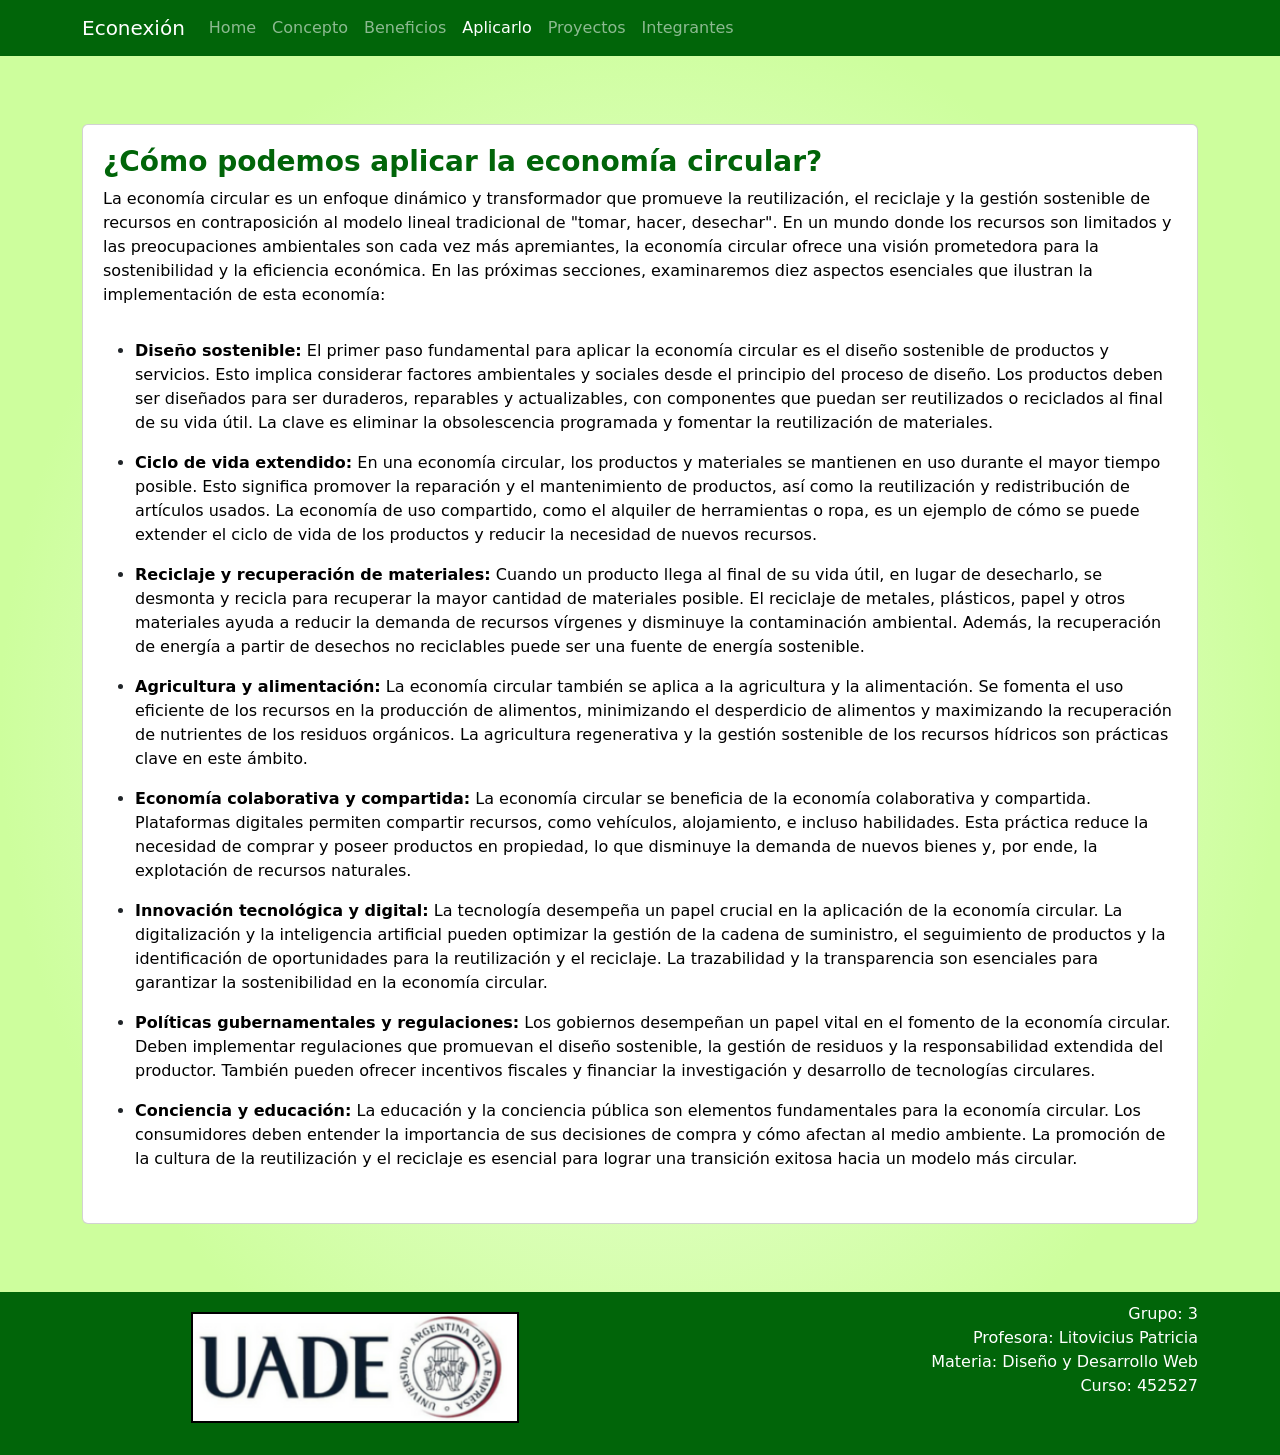
==== aplicarlo.html @ 45ee5e9e "arreglo de estilos" ====
<!DOCTYPE html>
<html lang="en">
<head>
    <meta charset="UTF-8">
    <meta name="viewport" content="width=device-width, initial-scale=1.0">
    <meta name="description" content="Buscando un futuro más sustentable">
    <title>Econexión - Economía Circular</title>
    <link rel="stylesheet" href="style.css">

    <link href="https://cdn.jsdelivr.net/npm/bootstrap@5.0.2/dist/css/bootstrap.min.css" rel="stylesheet" integrity="sha384-EVSTQN3/azprG1Anm3QDgpJLIm9Nao0Yz1ztcQTwFspd3yD65VohhpuuCOmLASjC" crossorigin="anonymous">
    <script src="https://cdn.jsdelivr.net/npm/bootstrap@5.0.2/dist/js/bootstrap.bundle.min.js" integrity="sha384-MrcW6ZMFYlzcLA8Nl+NtUVF0sA7MsXsP1UyJoMp4YLEuNSfAP+JcXn/tWtIaxVXM" crossorigin="anonymous"></script>
</head>
<header>
  <div class="container">
      <nav class="navbar navbar-expand-lg navbar-dark">
          <a class="navbar-brand navbarNavOptions" href="./index.html">Econexión</a>
          <button class="navbar-toggler" type="button" data-bs-toggle="collapse" data-bs-target="#navbarSupportedContent" aria-controls="navbarSupportedContent" aria-expanded="false" aria-label="Toggle navigation">
              <span class="navbar-toggler-icon"></span>
          </button>
          <div class="collapse navbar-collapse" id="navbarSupportedContent">
              <ul class="navbar-nav">
                <li class="nav-item">
                    <a class="nav-link navbarNavOptions" href="./index.html">Home</a>
                </li>
                <li class="nav-item">
                    <a class="nav-link navbarNavOptions" href="./concepto.html">Concepto</a>
                </li>
                <li class="nav-item">
                    <a class="nav-link navbarNavOptions" href="./beneficios.html">Beneficios</a>
                </li>
                <li class="nav-item">
                    <a class="nav-link navbarNavOptions active" href="./aplicarlo.html">Aplicarlo</a>
                </li>
                <li class="nav-item">
                  <a class="nav-link navbarNavOptions" href="./proyectos.html">Proyectos</a>
                </li>
                <li class="nav-item">
                  <a class="nav-link navbarNavOptions" href="./integrantes.html">Integrantes</a>
                </li>
              </ul>
          </div>
      </nav>
  </div>
</header>

<body>
  <div class="album py-5">
    <div class="container flex">
      <div class="row">
        <div class="col-md-12">
          <div class="card mb-12 main-Box card-pd-edit">
            <h3 class="project-heading">¿Cómo podemos aplicar la economía circular?</h3>

            <p class="project-description">La economía circular es un enfoque dinámico y transformador que promueve la reutilización, el reciclaje y la gestión sostenible de recursos en contraposición 
              al modelo lineal tradicional de "tomar, hacer, desechar". En un mundo donde los recursos son limitados y las preocupaciones ambientales son cada vez más apremiantes, la economía 
              circular ofrece una visión prometedora para la sostenibilidad y la eficiencia económica.
              En las próximas secciones, examinaremos diez aspectos esenciales que ilustran la implementación de esta economía:
            </p>
            <p class="project-heading"></p>
            <ul>
                <li>
                    <p class="project-description">
                        <b>Diseño sostenible:</b> El primer paso fundamental para aplicar la economía circular es el diseño sostenible de productos y servicios. Esto implica considerar factores ambientales y sociales desde el principio del proceso de diseño. Los productos deben ser diseñados para ser duraderos, reparables y actualizables, con componentes que puedan ser reutilizados o reciclados al final de su vida útil. La clave es eliminar la obsolescencia programada y fomentar la reutilización de materiales.
                    </p>
                </li>
                <li>
                    <p class="project-description">
                        <b>Ciclo de vida extendido:</b> En una economía circular, los productos y materiales se mantienen en uso durante el mayor tiempo posible. Esto significa promover la reparación y el mantenimiento de productos, así como la reutilización y redistribución de artículos usados. La economía de uso compartido, como el alquiler de herramientas o ropa, es un ejemplo de cómo se puede extender el ciclo de vida de los productos y reducir la necesidad de nuevos recursos.
                    </p>
                </li>
                <li>
                    <p class="project-description">
                        <b>Reciclaje y recuperación de materiales:</b> Cuando un producto llega al final de su vida útil, en lugar de desecharlo, se desmonta y recicla para recuperar la mayor cantidad de materiales posible. El reciclaje de metales, plásticos, papel y otros materiales ayuda a reducir la demanda de recursos vírgenes y disminuye la contaminación ambiental. Además, la recuperación de energía a partir de desechos no reciclables puede ser una fuente de energía sostenible.
                    </p>
                </li>
                <li>
                    <p class="project-description">
                        <b>Agricultura y alimentación:</b> La economía circular también se aplica a la agricultura y la alimentación. Se fomenta el uso eficiente de los recursos en la producción de alimentos, minimizando el desperdicio de alimentos y maximizando la recuperación de nutrientes de los residuos orgánicos. La agricultura regenerativa y la gestión sostenible de los recursos hídricos son prácticas clave en este ámbito.
                    </p>
                </li>
                <li>
                    <p class="project-description">
                        <b>Economía colaborativa y compartida:</b> La economía circular se beneficia de la economía colaborativa y compartida. Plataformas digitales permiten compartir recursos, como vehículos, alojamiento, e incluso habilidades. Esta práctica reduce la necesidad de comprar y poseer productos en propiedad, lo que disminuye la demanda de nuevos bienes y, por ende, la explotación de recursos naturales.
                    </p>
                </li>
                <li>
                    <p class="project-description">
                        <b>Innovación tecnológica y digital:</b> La tecnología desempeña un papel crucial en la aplicación de la economía circular. La digitalización y la inteligencia artificial pueden optimizar la gestión de la cadena de suministro, el seguimiento de productos y la identificación de oportunidades para la reutilización y el reciclaje. La trazabilidad y la transparencia son esenciales para garantizar la sostenibilidad en la economía circular.
                    </p>
                </li>
                <li>
                    <p class="project-description">
                        <b>Políticas gubernamentales y regulaciones:</b> Los gobiernos desempeñan un papel vital en el fomento de la economía circular. Deben implementar regulaciones que promuevan el diseño sostenible, la gestión de residuos y la responsabilidad extendida del productor. También pueden ofrecer incentivos fiscales y financiar la investigación y desarrollo de tecnologías circulares.
                    </p>
                </li>
                <li>
                    <p class="project-description">
                        <b>Conciencia y educación:</b> La educación y la conciencia pública son elementos fundamentales para la economía circular. Los consumidores deben entender la importancia de sus decisiones de compra y cómo afectan al medio ambiente. La promoción de la cultura de la reutilización y el reciclaje es esencial para lograr una transición exitosa hacia un modelo más circular.
                    </p>
                </li>                
            </ul>

          </div>
        </div>
      </div>
    </div>
  </div>

  <footer class="footerStyle">
    <div class="container">
      <div class="row">
        <div class="col-md-6 aling-center-img">
          <img
                src="./img/UADE_logo.png"
                class="logoUade"
                alt="UADE"
              />
        </div>
        <div class="col-md-6">
          <ul class="listaSinPuntos">
            <li class="nav-item">Grupo: 3</li>
            <li class="nav-item">Profesora: Litovicius Patricia</li>
            <li class="nav-item">Materia: Diseño y Desarrollo Web</li>
            <li class="nav-item">Curso: 452527</li>
          </ul>
        </div>
      </div>        
    </div>
  </footer>
</body>



</html>
---- style.css ----
html {
  color: white;
}

header {
  background-color: #016509;
  min-height: 6vh;
}

body {
  background: radial-gradient(
    50.03% 50.01% at 50% 50%,
    #f5ffeb 0%,
    #cdfe9d 100%
  );
  color: white !important;
}

.footerStyle {
  background-color: #016509;
  text-align: right;
  min-height: 18.2vh;
}

.footerStyle a {
  text-decoration: none;
  color: white;
}

.footerStyle a:hover {
  text-decoration: underline;
  color: blue;
}

.listaSinPuntos {
  list-style: none;
  margin-bottom: 0px;
  padding-top: 10px;
}

.main-Box {
  min-height: 65.9vh;
  display: flex;
  flex-direction: column;
  justify-content: center;
}

.containerStyle {
  margin: 100px;
}

.letra-album {
  color: black !important;
  font-size: 20px !important;
}

.project-heading {
  color: #016509;
  font-weight: bold;
}

.project-description {
  color: black;
}

.card-img-top {
  object-fit: cover !important;
  height: 300px !important;
}

.card-pd-edit{
  padding: 20px;
  margin-top: 20px;
  margin-bottom: 20px;
}

.card a {
  text-decoration: none !important;
}

.card-text,
.card-text a {
  color: black !important;
}

.card-title,
.card-title a {
  color: black !important;
}

.logoUade{
  margin: 20px;
  width: 60%;
  min-width: 200px;
  object-fit: cover;
  border: 2px solid black;
}

.aling-center-img{
  display: flex;
  justify-content: center !important;
  align-items: center !important;
}

.logoEconexion{
  width: 45%;
  max-width: 200px;
}
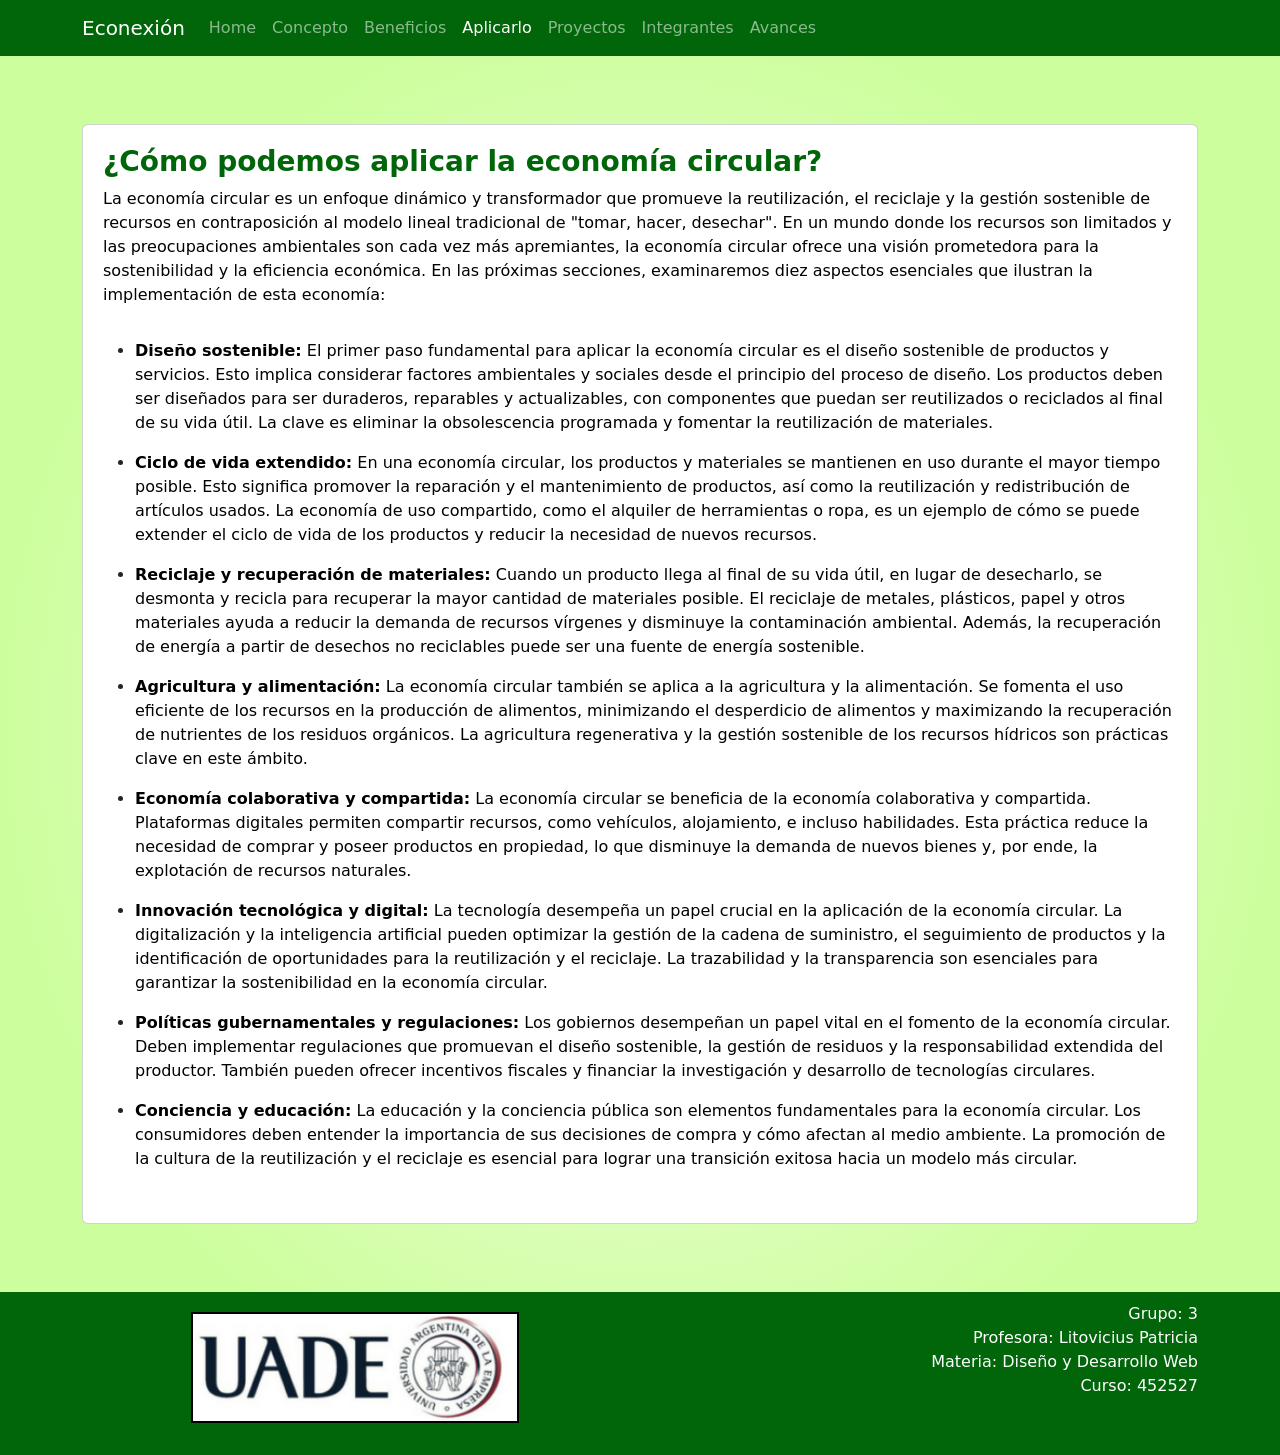
==== commit 90ab3aab: "arreglos avanses" ====
--- a/aplicarlo.html
+++ b/aplicarlo.html
@@ -36,6 +36,9 @@
                 </li>
                 <li class="nav-item">
                   <a class="nav-link navbarNavOptions" href="./integrantes.html">Integrantes</a>
+                </li>
+                <li class="nav-item">
+                  <a class="nav-link navbarNavOptions" href="./avanses.html">Avances</a>
                 </li>
               </ul>
           </div>
